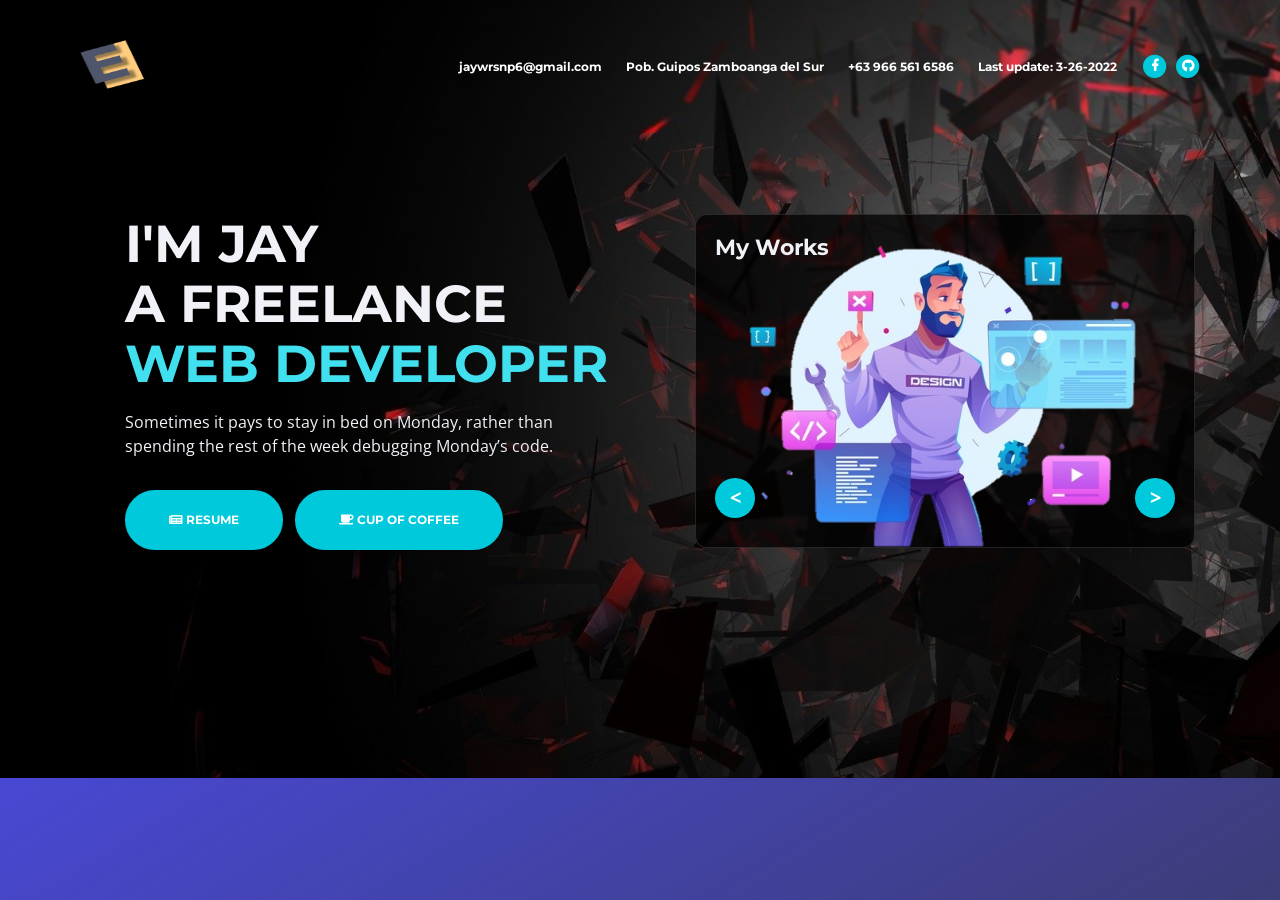
==== index.html @ 14b3b779 "neeeeeeew" ====
<!DOCTYPE html>
<html lang="en">

<head>
    <meta charset="utf-8">
    <meta name="viewport" content="width=device-width, initial-scale=1, shrink-to-fit=no">

    <!-- SEO Meta Tags -->
    <meta name="description"
        content="HELLO, I'M JAY, A SELF - TAUGHT WEB DEVELOPER AND ANIMATOR FROM POB. GUIPOS ZAMBOANGA DEL SUR, PHILIPPINES.">
    <!-- OG Meta Tags to improve the way the post looks when you share the page on LinkedIn, Facebook, Google+ -->
    <meta property="og:site_name" content="" /> <!-- website name -->
    <meta property="og:site" content="" /> <!-- website link -->
    <meta property="og:title" content="" /> <!-- title shown in the actual shared post -->
    <meta property="og:description" content="" /> <!-- description shown in the actual shared post -->
    <meta property="og:image" content="" /> <!-- image link, make sure it's jpg -->
    <meta property="og:url" content="" /> <!-- where do you want your post to link to -->
    <meta property="og:type" content="article" />

    <!-- Website Title -->
    <title>Just call me Jay</title>

    <!-- Styles -->
    <link href="https://fonts.googleapis.com/css?family=Montserrat:400,600,700" rel="stylesheet">
    <link href="https://fonts.googleapis.com/css?family=Open+Sans:400,400i,700,700i" rel="stylesheet">
    <link href="css/bootstrap.css" rel="stylesheet">
    <link href="https://stackpath.bootstrapcdn.com/bootstrap/4.4.1/css/bootstrap.min.css" rel="stylesheet">
    <link href="css/fontawesome-all.css" rel="stylesheet">
    <link rel="stylesheet" href="css/tab.css">
    <link rel="stylesheet" href="css/gallery.css">
    <link rel="stylesheet" href="css/gallery-achieve.css">
    <link rel="stylesheet" href="css/about.css">
    <link rel="stylesheet" href="css/skills.css">
    <link rel="stylesheet" href="css/works.css">
    <link rel="stylesheet" href="css/modal-anim.css">

    <link rel="stylesheet" href="css/modal-video.css">


    <link rel="stylesheet" href="css/slider.css">
    <!-- Favicon  -->
    <link rel="icon" href="images/favicon.png">



    <!--MODALS-->

    <link rel="stylesheet" href="css/modal.css">
    <link href="css/styles.css" rel="stylesheet">
    <!--MODALS END-->
</head>

<body data-spy="scroll" data-target=".fixed-top">

    <!-- Preloader -->
    <div class="spinner-wrapper">
        <div class="spinner">
            <div class="bounce1"></div>
            <div class="bounce2"></div>
            <div class="bounce3"></div>
        </div>
    </div>
    <!-- end of preloader -->


    <!-- Navbar -->
    <nav class="navbar navbar-expand-md navbar-dark navbar-custom fixed-top">
        <!-- Text Logo - Use this if you don't have a graphic logo -->
        <!-- <a class="navbar-brand logo-text page-scroll" href="index.html">Leno</a> -->

        <!-- Image Logo -->
        <a class="navbar-brand logo-image" href="index.html"><img src="images/logo.png" alt="alternative"></a>

        <!-- Mobile Menu Toggle Button -->
        <button class="navbar-toggler" type="button" data-toggle="collapse" data-target="#navbarsExampleDefault"
            aria-controls="navbarsExampleDefault" aria-expanded="false" aria-label="Toggle navigation">
            <span class="navbar-toggler-awesome fas fa-bars"></span>
            <span class="navbar-toggler-awesome fas fa-times"></span>
        </button>
        <!-- end of mobile menu toggle button -->

        <div class="collapse navbar-collapse" id="navbarsExampleDefault">
            <ul class="navbar-nav ml-auto">
                <li class="nav-item">
                    <a class="nav-link page-scroll">jaywrsnp6@gmail.com<span class="sr-only">(current)</span></a>
                </li>
                <li class="nav-item">
                    <a class="nav-link page-scroll">Pob. Guipos Zamboanga del Sur</a>
                </li>
                <li class="nav-item">
                    <a class="nav-link page-scroll">+63 966 561 6586</a>
                </li>
                <li class="nav-item">
                    <a class="nav-link page-scroll">Last update: 3-26-2022</a>
                </li>
            </ul>
            <span class="nav-item social-icons">
                <span class="fa-stack">
                    <a href="https://web.facebook.com/jayjanezkieO3" target="_blank">
                        <i class="fas fa-circle fa-stack-2x"></i>
                        <i class="fab fa-facebook-f fa-stack-1x"></i>
                    </a>
                </span>
                <span class="fa-stack">
                    <a href="https://github.com/project2479" target="_blank">
                        <i class="fas fa-circle fa-stack-2x"></i>
                        <i class="fab fa-github fa-stack-1x"></i>
                    </a>
                </span>
            </span>
        </div>
    </nav> <!-- end of navbar -->
    <!-- end of navbar -->


    <!-- Header -->
    <header id="header" class="header">
        <div class="header-content">
            <div class="container">
                <div class="row">
                    <div class="col-lg-6">
                        <div class="text-container">
                            <h1>I'M JAY <br>A FREELANCE <span id="js-rotating">WEB DEVELOPER, ANIMATOR</span></h1>
                            <p class="p-large">Sometimes it pays to stay in bed on Monday, rather than spending the rest of the week debugging Monday’s code.</p>
                            <a class="btn-solid-lg page-scroll" href="#" id="myBtnUpdate"><i
                                    class="fa fa-newspaper"></i>
                                RESUME</a>
                            <a class="btn-solid-lg page-scroll" href="https://paypal.me/jaywrsnp?locale.x=en_US"
                                target="_blank"><i class="fa fa-coffee"></i> CUP
                                OF COFFEE</a>
                        </div>
                    </div> <!-- end of col -->
                    <div class="col-lg-6">
                        <div class="text-container">
                            <div class="carousel">
                                <div class="carousel__item carousel__item--visible">
                                <a href="#" id="myBtnWorks">
                                    <img src="images/works.png" />
                                </a>
                                    <div class="text-block">
                                        <h4>My Works</h4>
                                    </div>
                                </div>

                                <div class="carousel__item">
                                 <a href="#" id="myBtnAnim">
                                    <img src="images/animation.png" />
                                 </a>
                                    <div class="text-block">
                                        <h4>My Animations</h4>
                                    </div>
                                </div>

                                <div class="carousel__item">
                                 <a href="#" id="myBtnAchieve">
                                    <img src="images/achievements.png" />
                                 </a>
                                    <div class="text-block">
                                        <h4>My Achievements</h4>
                                    </div>
                                </div>

                                <div class="carousel__item">
                                 <a href="#" id="myBtnAbout">
                                    <img src="images/about.png" />
                                 </a>
                                    <div class="text-block">
                                        <h4>About me</h4>
                                    </div>
                                </div>

                                <div class="carousel__item">
                                 <a href="#" id="myBtnSkills">
                                    <img src="images/skills.png" />
                                </a>
                                    <div class="text-block">
                                        <h4>My Skills</h4>
                                    </div>
                                </div>

                                <div class="carousel__actions">
                                    <button id="carousel__button--prev" aria-label="Previous slide">
                                        <</button> <button id="carousel__button--next" aria-label="Next slide">>
                                    </button>
                                </div>
                            </div>
                        </div> <!-- end of image-container -->
                    </div> <!-- end of col -->
                </div> <!-- end of row -->
            </div> <!-- end of container -->
        </div> <!-- end of header-content -->
    </header> <!-- end of header -->
    <!-- end of header -->




    <div id="myModalWorks" class="modal">

        <!-- Modal content -->
        <div class="modal-content">

            <div class="modal-body">

                <span class="close-works">&times;</span>
                <h2 style="text-align: center;">My Works</h2>
                <div class="tab">

                    <button class="tablinks" onclick="openCity(event, 'PHP')" id="defaultOpen">PHP</button>
                    <button class="tablinks" onclick="openCity(event, 'Django')">Django</button>
                    <button class="tablinks" onclick="openCity(event, 'React')">React</button>
                    <button class="tablinks" onclick="openCity(event, 'HTML')">HTML</button>
                    
                </div>

                <div id="PHP" class="tabcontent">
                   <br><br><br>
                    <div class="whole-cards">
                        <div class="flip-card">
                            <div class="flip-card-inner">
                              <div class="flip-card-front">
                                <img src="myWorks/PHP-SQL/schoolProjects/Capture.PNG" alt="Avatar">
                              </div>
                              <div class="flip-card-back">
                                <h1 class="card-header-works">Text to ASCII Converter</h1> 
                                <p class="card-text-works">This little webapp are made in an school project at my school. PHP, HTML, CSS only.</p> 
                              </div>
                            </div>
                        </div>

                        <div class="flip-card">
                            <div class="flip-card-inner">
                              <div class="flip-card-front">
                                <img src="myWorks/PHP-SQL/schoolProjects/Capture1.PNG" alt="Avatar">
                              </div>
                              <div class="flip-card-back">
                                <h1 class="card-header-works">Decimal to Hexa Converter</h1> 
                                <p class="card-text-works">This little webapp are made in an school project at my school. PHP, HTML, CSS only.</p> 
                              </div>
                            </div>
                        </div>

                        <div class="flip-card">
                            <div class="flip-card-inner">
                              <div class="flip-card-front">
                                <img src="myWorks/PHP-SQL/schoolProjects/Capture2.PNG" alt="Avatar">
                              </div>
                              <div class="flip-card-back">
                                <h1 class="card-header-works">Decimal to Binary Converter</h1> 
                                <p class="card-text-works">This little webapp are made in an school project at my school. PHP, HTML, CSS only.</p> 
                              </div>
                            </div>
                        </div>

                        <div class="flip-card">
                            <div class="flip-card-inner">
                              <div class="flip-card-front">
                                <img src="myWorks/PHP-SQL/schoolProjects/Capture3.PNG" alt="Avatar">
                              </div>
                              <div class="flip-card-back">
                                <h1 class="card-header-works">Calculator</h1> 
                                <p class="card-text-works">This little webapp are made in an school project at my school. PHP, HTML, CSS only.</p> 
                              </div>
                            </div>
                        </div>
                    </div> 
                </div>


                <div id="Django" class="tabcontent"> <br><br>
                    <div class="container-all">
                        <div class="container-gal">
                            <img src="myWorks/works-idle/django.png" alt="">
                        </div>

                        <div class="container-gal">
                            <img src="myWorks/works-idle/django.png" alt="">
                        </div>

                        <div class="container-gal">
                            <img src="myWorks/works-idle/django.png" alt="">
                        </div>
                    </div>
                </div>

                <div id="React" class="tabcontent"> <br><br>
                    <div class="container-all">
                        <div class="container-gal">
                            <img src="myWorks/works-idle/react.png" alt="">
                        </div>

                        <div class="container-gal">
                            <img src="myWorks/works-idle/react.png" alt="">
                        </div>

                        <div class="container-gal">
                            <img src="myWorks/works-idle/react.png" alt="">
                        </div>
                    </div>
                </div>

                <div id="HTML" class="tabcontent"><br><br>
                        <div class="whole-cards">
                            <div class="flip-card">
                                <div class="flip-card-inner">
                                  <div class="flip-card-front">
                                    <img src="myWorks/imgs-works/HTML-Eforms.PNG" alt="Avatar">
                                  </div>
                                  <div class="flip-card-back">
                                    <h1 class="card-header-works">WEB-BASED Government E-form</h1> 
                                    <p class="card-text-works">This webapp i make back when I was a College Student.</p> 
                                  </div>
                                </div>
                            </div>
    
                            <div class="flip-card">
                                <div class="flip-card-inner">
                                  <div class="flip-card-front">
                                    <img src="myWorks/imgs-works/HTML-Elearning.PNG" alt="Avatar">
                                  </div>
                                  <div class="flip-card-back">
                                    <h1 class="card-header-works">WEB-BASED Learning Materials</h1> 
                                    <p class="card-text-works">This webapp i made for my School project back when I was a College Student.</p> 
                                  </div>
                                </div>
                            </div>
    
                            <div class="flip-card">
                                <div class="flip-card-inner">
                                  <div class="flip-card-front">
                                    <img src="myWorks/imgs-works/HTML-legardaDos.PNG" alt="Avatar">
                                  </div>
                                  <div class="flip-card-back">
                                    <h1 class="card-header-works">WEB-BASED SPOTMAP</h1> 
                                    <p class="card-text-works">This webapp i make back when I was a College Student.</p> 
                                  </div>
                                </div>
                            </div>
    
                            <div class="flip-card">
                                <div class="flip-card-inner">
                                  <div class="flip-card-front">
                                    <img src="myWorks/imgs-works/HTML-webDesign1.PNG" alt="Avatar">
                                  </div>
                                  <div class="flip-card-back">
                                    <h1 class="card-header-works">Web design 01</h1> 
                                    <p class="card-text-works">Able to make design during my practice.</p> 
                                  </div>
                                </div>
                            </div>          
                        </div> 
                </div>
            </div>
        </div>
    </div>



   
        <div id="myModalAnim" class="modal">
            <!-- Modal content -->
            <div class="modal-content">
                <div class="modal-body">      
                    <span class="close-Anim">&times;</span>
                    <iframe src="AE_section/index.html" frameborder="0" class="ae-iframe"></iframe>
                </div>
            </div>
        </div>
  


<span class="close-Achieve">
    <div id="myModalAchieve" class="modal">
        <!-- Modal content -->
        <div class="modal-content">
            <div class="modal-body">      
                <h2 style="text-align: center;">My Achievements</h2>
                <br><br><br>
                <div class="container-achieve">
                    <div class="gallery-achieve">

                        <div class="gallery-item">
                            <img class="gallery-image" src="images/achievements/HTML_certificate.jpg">
                        </div>

                        <div class="gallery-item">
                            <img class="gallery-image" src="images/achievements/CSS_certificate.jpg">
                        </div>

                        <div class="gallery-item">
                            <img class="gallery-image" src="images/achievements/jQuery_certificate.jpg">
                        </div>

                        <div class="gallery-item">
                            <img class="gallery-image" src="images/achievements/JavaScript_certificate.jpg">
                        </div>

                        <div class="gallery-item">
                            <img class="gallery-image" src="images/achievements/SQL_certificate.jpg">
                        </div>

                        <div class="gallery-item">
                            <img class="gallery-image" src="images/achievements/PHP_certificate.jpg">
                        </div>
                    </div>
                </div>
            </div>
        </div>
    </div>
</span>



<span class="close-About">
    <div id="myModalAbout" class="modal">
        <!-- Modal content -->
        <div class="modal-content">
            <div class="modal-body">
                <div class="about-section">
                    <div class="inner-container">
                        <h1>About Me</h1>
                        <p class="text-about">
                            Hello, I'm Jay, a self - taught Web Developer and Programmer from Pob. Guipos Zamboanga del
                            Sur,
                            Philippines. All my life all I want to be is to become a Game developer, but life was tough,
                            all I have
                            is an low end PC and Laptop, it's pisses me off because i can't get my dream to become a
                            game developer
                            and it's because of what machine i possess right now. But I came up with an idea... I
                            decided to become
                            a web developer instead, spent many hours, days, months trying to learn web development, my
                            focus only
                            now is become front-end developer and sooner if I'm lucky i'll become a full-stack
                            developer. The school
                            I went to college teaches me basic and it's to me if I want to improve it or naaah..
                        </p>

                    </div>
                </div>
            </div>
        </div>
    </div>
</span>

<span class="close-Skills">
    <div id="myModalSkills" class="modal">

        <!-- Modal content -->
        <div class="modal-content">

            <div class="modal-body">


                <div class="wrapper">
                    <div class="header">MY SKILLS&times;</div>

                    <div class="cards_wrap">
                        <div class="card_item">
                            <div class="card_inner">
                                <img src="images/html.jpg" class="img-skills">
                                <div class="role_name">HTML</div>
                                <div class="real_name">
                                    <span class="fa fa-star checked"></span>
                                    <span class="fa fa-star checked"></span>
                                    <span class="fa fa-star checked"></span>
                                    <span class="fa fa-star checked"></span>
                                    <span class="fa fa-star"></span>
                                </div>
                                <div class="film">For Having a 1+ year of experience as a Freelance Web Developer, I can
                                    say that I know mostly HTML tags and tricks how to edit when and where it goes wrong
                                    in the code.</div>
                            </div>
                        </div>
                        <div class="card_item">
                            <div class="card_inner">
                                <img src="images/css.jpg" style="width: 60px; height: 80px; margin-bottom: 5px;">
                                <div class="role_name">CSS</div>
                                <div class="real_name">
                                    <span class="fa fa-star checked"></span>
                                    <span class="fa fa-star checked"></span>
                                    <span class="fa fa-star checked"></span>
                                    <span class="fa fa-star checked"></span>
                                    <span class="fa fa-star"></span>
                                </div>
                                <div class="film">I learned CSS right after I mastered HTML, HTML is ugly without this.
                                    I have strong understanding in styling as well as Flexbox and responsive designs.
                                </div>
                            </div>
                        </div>
                        <div class="card_item">
                            <div class="card_inner">
                                <img src="images/javascript-icon-png-23.jpg" class="img-skills">
                                <div class="role_name">javaScript</div>
                                <div class="real_name">
                                    <span class="fa fa-star checked"></span>
                                    <span class="fa fa-star checked"></span>
                                    <span class="fa fa-star checked"></span>
                                    <span class="fa fa-star"></span>
                                    <span class="fa fa-star"></span>
                                </div>
                                <div class="film">I only have decent amount of time exploring javaScript, long enough to
                                    know the basic syntax and how it use, DOM manipulation, OOP and have basic knowledge
                                    on modern ES6.</div>
                            </div>
                        </div>
                        <div class="card_item">
                            <div class="card_inner">
                                <img src="images/python.png" class="img-skills">
                                <div class="role_name">Python</div>
                                <div class="real_name">
                                    <span class="fa fa-star checked"></span>
                                    <span class="fa fa-star"></span>
                                    <span class="fa fa-star"></span>
                                    <span class="fa fa-star"></span>
                                    <span class="fa fa-star"></span>
                                </div>
                                <div class="film">I only have 1 month of learning in this Programming language, long
                                    enough to know the basic syntax and OOP. The reason is my PC is slow and I'm gonna
                                    go back to it to learn Django. </div>
                            </div>
                        </div>
                        <div class="card_item">
                            <div class="card_inner">
                                <img src="images/mysql.png" class="img-skills">
                                <div class="role_name">MySQL</div>
                                <div class="real_name">
                                    <span class="fa fa-star checked"></span>
                                    <span class="fa fa-star checked"></span>
                                    <span class="fa fa-star checked"></span>
                                    <span class="fa fa-star"></span>
                                    <span class="fa fa-star"></span>
                                </div>
                                <div class="film">I have only basic knowledge on mySQL. I only did this because I'm
                                    focusing on front-end designs. I just want to know only the basics to learn what
                                    it's like in back-end. <br><br></div>
                            </div>
                        </div>
                        <div class="card_item">
                            <div class="card_inner">
                                <img src="images/php.png" class="img-skills">
                                <div class="role_name">PHP</div>
                                <div class="real_name">
                                    <span class="fa fa-star checked"></span>
                                    <span class="fa fa-star checked"></span>
                                    <span class="fa fa-star checked"></span>
                                    <span class="fa fa-star"></span>
                                    <span class="fa fa-star"></span>
                                </div>
                                <div class="film">I'm studying PHP alongside with MySQL to learn more about back-end and
                                    how it works. I only have basic knowledge in making dynamic website using in PHP.
                                    <br><br>
                                </div>
                            </div>
                        </div>
                        <div class="card_item">
                            <div class="card_inner">
                                <img src="images/react.png" class="img-skills">
                                <div class="role_name">React</div>
                                <div class="real_name">
                                    <span class="fa fa-star checked"></span>
                                    <span class="fa fa-star"></span>
                                    <span class="fa fa-star"></span>
                                    <span class="fa fa-star"></span>
                                    <span class="fa fa-star"></span>
                                </div>
                                <div class="film">I LOVE REACT. That's why I'm going to learn it, right now I'm studying
                                    react to develop more of my front-end skills and get a job easily. Having
                                    html, css, and javaScript knowledge already, I'm learning react easily.</div>
                            </div>
                        </div>
                        <div class="card_item">
                            <div class="card_inner">
                                <img src="images/photoshop.png" class="img-skills">
                                <div class="real_name">
                                    <span class="fa fa-star checked"></span>
                                    <span class="fa fa-star checked"></span>
                                    <span class="fa fa-star"></span>
                                    <span class="fa fa-star"></span>
                                    <span class="fa fa-star"></span>
                                </div>
                                <div class="film">I've spent some time using Photoshop, making memes and fun to my
                                    Classmates by editing their pic, I also once using it in making designs and making
                                    ID card. Maybe spending some time in this again will refresh my experience on this.
                                </div>
                            </div>
                        </div>
                        <div class="card_item">
                            <div class="card_inner">
                                <img src="images/word.png" class="img-skills">
                                <div class="role_name">MS Word</div>
                                <div class="real_name">
                                    <span class="fa fa-star checked"></span>
                                    <span class="fa fa-star checked"></span>
                                    <span class="fa fa-star checked"></span>
                                    <span class="fa fa-star checked"></span>
                                    <span class="fa fa-star"></span>
                                </div>
                                <div class="film">I can say I have a lot of experience using MS Word, I even make my
                                    resume in this. I can make awesome and cool designs by using MS Word, if you want me
                                    to type something, then I'm your man.</div>
                            </div>
                        </div>

                        <div class="card_item">
                            <div class="card_inner">
                                <img src="images/AE.png" class="img-skills">
                                <div class="role_name">Adobe AE</div>
                                <div class="real_name">
                                    <span class="fa fa-star checked"></span>
                                    <span class="fa fa-star checked"></span>
                                    <span class="fa fa-star"></span>
                                    <span class="fa fa-star"></span>
                                    <span class="fa fa-star"></span>
                                </div>
                                <div class="film">I've been practicing Video editing these few days, since I'm a designer and animator 
                                    in PowerPoint, I can catch up pretty fast and learn all the basics of Adobe After Effects 
                                </div>
                            </div>
                        </div>

                        <div class="card_item">
                            <div class="card_inner">
                                <img src="images/powerpoint.png" class="img-skills">
                                <div class="role_name">PowerPoint</div>
                                <div class="real_name">
                                    <span class="fa fa-star checked"></span>
                                    <span class="fa fa-star checked"></span>
                                    <span class="fa fa-star checked"></span>
                                    <span class="fa fa-star checked"></span>
                                    <span class="fa fa-star checked"></span>
                                </div>
                                <div class="film">This is where I also good at. I make a large-scale Spotmap in
                                    PowerPoint with a lot of interactions and animations. I also made a cool resume
                                    here. I can also sketch a website here and make it a reality.</div>
                            </div>
                        </div>
                    </div>
                </div>
            </div>
        </div>
    </div>
</span>

    <div id="myModalUpdate" class="modalUpdate">
        <!-- Modal content -->
        <div class="modal-contentUpdate">
            <span class="closeUpdate">
                <img src="images/resume.png" class="resume">
            </span>
        </div>
    </div>


    <!-- Scripts -->
    <script src="js/slider.js"></script>
    <script src="js/jquery.min.js"></script> <!-- jQuery for Bootstrap's JavaScript plugins -->
    <script src="js/bootstrap.min.js"></script> <!-- Bootstrap framework -->
    <script src="js/morphext.min.js"></script> <!-- Morphtext rotating text in the header -->
    <script src="js/scripts.js"></script> <!-- Custom scripts -->
    <script src="js/tab.js"></script>


    <script src="js/modal-resume.js"></script>
    <script src="js/modal-skills.js"></script>
    <script src="js/modal-about.js"></script>
    <script src="js/modal-achieve.js"></script>
    <script src="js/modal-works.js"></script>
    <script src="js/modal-anim.js"></script>

</body>

</html>
---- css/tab.css ----
.tab {
    overflow: hidden;
    background-color: #f1f1f100;
    
  }

  .tab-text{
    font-size:14px;
  }
  
  /* Style the buttons inside the tab */
  .tab .tablinks {
    background-color: inherit;
    float: left;
    border: none;
    outline: none;
    cursor: pointer;
    padding: 14px 16px;
    transition: 0.3s;
    font-size: 17px;
    color: orange;
    font-weight: 700;
  }
  
  /* Change background color of buttons on hover */
  .tab .tablinks:hover {
    background-color: #40e0ee;
    color:black;
  }
  
  /* Create an active/current tablink class */
  .tab button.active {
    background-color: #40e0ee;
    color:black;
  }
  
  /* Style the tab content */
  .tabcontent {
    display: none;
    padding: 6px 12px;
    border-top: none;
    animation: fadeEffect 1s;
  }

  .tabcontent-ae {
    display: none;
   
    border-top: none;
    animation: fadeEffect 1s;
  }

  @keyframes fadeEffect {
    from {opacity: 0;}
    to {opacity: 1;}
  }

  .card-title{
    color:#4633af;
  }

  .card-text{
    color:#4633af;
  }

  .text-muted{
    color: #000;
    font-weight: 800;
  }

  .card{
    border: #000;
    margin-bottom: 10px;
  }
---- css/gallery.css ----
.container-all{
    width: fit-content;
    margin: 20px auto;
    height: auto;
  }
  .container-gal{
    width: calc(33% - 6px);
    overflow:hidden;
    height: fit-content;
    margin:3px;
    padding: 0;
    display:block;
    position:relative;
    float:left;
  }
  img{
    width: 100%;
    transition-duration: .3s;
    max-width: 100%;
    display:block;
    overflow:hidden;
    cursor:pointer;
  }
  .title{
    position:absolute;
    display:block;
    cursor:pointer;
    top: 25%;
    display: none;
    left: 50%;
    margin-right: -50%;
    transform: translate(-50%, -50%);
    font-weight: bold;
    font-size: 1.2em;
    text-shadow: 1px 5px 10px black;
    transition-duration: .3s;
    text-align: center;
  }
  .text{
    position:absolute;
    top: 50%;
    cursor:pointer;
    max-width: 90%;
    text-align:left;
    left: 50%;
    text-shadow: 1px 5px 10px black;
    font-size: 1rem;
    display:none;
    margin-right: -50%;
    transition-duration: .3s;
    transform: translate(-50%, -50%);
    text-align: center;
    line-height: 14px;
  }
  .container-gal:hover img{
    transform: scale(1.2);
    transition-duration: .3s;
    filter: grayscale(50%);
    opacity: .7;
  }

  
  .container-gal:hover span{
    color:white;
    display: block;
   
    transition-duration: .3s;
  }
  @media only screen and (max-width: 900px) {
      .container-gal {
          width: calc(50% - 6px);
      }
  }

  @media only screen and (max-width: 768px) {
    .text{
      top: 60%;   
      font-size: 12px;   
    }
  }

    @media only screen and (max-width: 712px) {
      .container-gal {
        width: 100%;
    }
      .text{
        top: 60%;   
        font-size: 12px;   
      }
    
    
}
  @media only screen and (max-width: 425px) {
      .container-gal {
          width: 100%;
      }
      .text{
        font-size: 12px;
      }
  }
---- css/gallery-achieve.css ----
.container-achieve {
	width: 100%;
}

.heading-achieve {
	font-family: "Montserrat", Arial, sans-serif;
	font-size: 4rem;
	font-weight: 500;
	line-height: 1.5;
	text-align: center;
	padding: 3.5rem 0;
	color: #1a1a1a;
}

.heading-achieve span {
	display: block;
}

.gallery-achieve {
	display: flex;
	flex-wrap: wrap;
	/* Compensate for excess margin on outer gallery flex items */
	margin: -1rem -1rem;
}

.gallery-item {
	/* Minimum width of 24rem and grow to fit available space */
	flex: 1 0 20rem;
	/* Margin value should be half of grid-gap value as margins on flex items don't collapse */
	margin: 1rem;
	box-shadow: 0.3rem 0.4rem 0.4rem rgba(0, 0, 0, 0.4);
	overflow: hidden;
}

.gallery-image  {
	display: block;
	width: 100%;
	
	transition: transform 400ms ease-out;
}

.gallery-image:hover {
	animation: shake .7s;
  	animation-iteration-count: infinite;
}

@keyframes shake {
	0% { transform: translate(1px, 1px) rotate(0deg); }
	10% { transform: translate(-1px, -2px) rotate(-1deg); }
	20% { transform: translate(-3px, 0px) rotate(1deg); }
	30% { transform: translate(3px, 2px) rotate(0deg); }
	40% { transform: translate(1px, -1px) rotate(1deg); }
	50% { transform: translate(-1px, 2px) rotate(-1deg); }
	60% { transform: translate(-3px, 1px) rotate(0deg); }
	70% { transform: translate(3px, 1px) rotate(-1deg); }
	80% { transform: translate(-1px, -1px) rotate(1deg); }
	90% { transform: translate(1px, 2px) rotate(0deg); }
	100% { transform: translate(1px, -2px) rotate(-1deg); }
  }


@media(max-width: 375px){
    .gallery-image img {
        width: 100%;
    }
    .gallery-item {
	/* Minimum width of 24rem and grow to fit available space */
	flex: 1 0 14rem;
    width: 100%;
	
	box-shadow: 0.3rem 0.4rem 0.4rem rgba(0, 0, 0, 0.4);
	overflow: hidden;
}
}
---- css/about.css ----
.inner-container{
    width: 100%;
    padding: 150px;
   
}

.inner-container h1{
    margin-top: 20px;
    margin-bottom: 30px;
    font-size: 30px;
    font-weight: 900;
}

.text-about{
    font-size: 13px;
    color: #ffffff;
    line-height: 30px;
    text-align: left;
    
}

@media screen and (max-width:1200px){
    .inner-container{
        padding: 40px;
        
    }
}

@media screen and (max-width:1000px){
    .about-section{
        background-size: 100%;
        padding: 30px 10px;
    }
    .inner-container{
        width: 100%;
    }
}

@media screen and (max-width:600px){
    .about-section{
        padding: 0;
    }
    .inner-container{
        padding: 0;
    }
}
---- css/skills.css ----
.wrapper .header{
	width: 100%;
	height: 50px;
	background: #00c9db;
	color: #fff;
	text-align: center;
	display: flex;
	justify-content: center;
	align-items: center;
	font-size: 20px;
	text-transform: uppercase;
	letter-spacing: 5px;
	font-weight: 900;
}

.fa-star{
	color: #333;
}
.checked {
    color: #00c9db;
  }


.cards_wrap{
	padding: 10px;
	width: 100%;
	display: flex;
	justify-content: space-between;
	flex-wrap: wrap;
}

.cards_wrap .card_item{
	padding: 12px 15px;
	width: 25%;
}

.cards_wrap .card_inner{
	background: rgba(255, 255, 255, 0);
	border-radius: 5px;
	padding: 35px 20px;
	min-width: 225px;
	min-height: 315px;
	max-height: 370px;
	width: 100%;
}

.cards_wrap .card_item .img-skills{
	width: 80px;
	height: 80px;
	margin-bottom: 5px;
	
}

.cards_wrap .card_item .role_name{
	color: #e36686;
	font-weight: 900;
	letter-spacing: 2px;
	text-transform: uppercase;
	font-size: 20px;
	white-space: nowrap;
    overflow: hidden;
    text-overflow: ellipsis;
}

.cards_wrap .card_item .real_name{
	color: #b6c0c2;
	font-size: 12px;
	font-weight: 100;
	margin: 5px 0 10px;
}

.cards_wrap .card_item .film{
	font-size: 14px;
	line-height: 24px;
	color: rgb(255, 255, 255);
}

@media screen and (max-width: 1024px){
	.cards_wrap .card_item{
		width: 33%;
	}
}

@media screen and (max-width: 768px){
	.cards_wrap{
        margin-top: 10px;
    }
    
    .cards_wrap .card_item{
		width: 50%;
        
	}
	.wrapper .header{
		font-size: 16px;
		height: 60px;
	}
}

@media screen and (max-width: 568px){
	.cards_wrap .card_item{
		width: 100%;
	}
	.wrapper .header{
		font-size: 14px;
	}
}
---- css/works.css ----
.whole-cards{
    width: 100%;
    display: flex; 
    justify-content: space-evenly;
    flex-flow: row wrap;
    
}

.flip-card {
    background-color: transparent;
    width: 300px;
    height: 200px;
    perspective: 1000px;
  }
  
  .flip-card-inner {
    position: relative;
    width: 300px;
    height: 200px;
    transition: transform 0.6s;
    transform-style: preserve-3d;
    
  }
  
  .flip-card:hover .flip-card-inner {
    transform: rotateY(180deg);
  }
  
  .flip-card-front, .flip-card-back {
    position: absolute;
    width: 100%;
    height: 100%;
    -webkit-backface-visibility: hidden;
    backface-visibility: hidden;
  }
  
  
  .flip-card-back {
    background-color: #297fb900;
    color: white;
    transform: rotateY(180deg);
  }

  .flip-card-back .card-text-works{
    font-size:15px;
  }

  .flip-card-back .card-header-works{
    font-size:20px;
    line-height: 22px;
    text-align: center;
  }

  .details{
      color: rgb(150, 150, 150);
      font-size: 10px;
      float:left;
  }

  .iframe_ae{
    width: 100%;
    height: 500px;
  }
---- css/modal-anim.css ----
.ae-iframe{
    width: 100%;
    height: 700px;
    overflow:scroll;
}
---- css/slider.css ----
.carousel {
    overflow: hidden;
    max-width: 800px;
    position: relative;
  }
  
  .carousel .carousel__item,
  .carousel .carousel__item--hidden {
    display: none;
  }
  
  .carousel .carousel__item img {
    backdrop-filter: blur(1px) saturate(180%);
    -webkit-backdrop-filter: blur(1px) saturate(180%);
    background-color: rgba(0, 0, 0, 0.75);
    border-radius: 12px;
    border: 1px solid rgba(255, 255, 255, 0.125);
    width: 100%;
    max-width: 800px;
    
  }

  .text-block {
    position: absolute;
    top: 0;
    right: 0;
    width: 100%;
    padding-left: 20px;
    padding-right: 20px;
    padding-top: 20px;
    padding-bottom: 20px;
  }

  .slider-view{
    position: absolute;
    font-size:25px;
    right: 20px;
    bottom:20px;
  }

  .text-block a{
    color: #00c9db;
	  text-decoration: none;
    transition: .5s ease-out;
    font-weight: 800;
  }

  .text-block a:hover{
    color:orange;
  }
  
  .carousel .carousel__item--visible {
    display: block;
    animation: fadeVisibility 1s;
  }
  
  .carousel .carousel__actions {
    display: flex;
    width: 100%;
    justify-content: space-between;
    position: absolute;
    bottom: 10px;
    transform: translateY(-50%);
  }
  
  .carousel .carousel__actions button {
    border-radius: 50px;
    border: 0;
    font-weight: bold;
    cursor: pointer;
    width: 40px;
    height: 40px;
    background-color: #00c9db;
    color:white;
  }
  
  .carousel .carousel__actions button#carousel__button--prev {
    margin-left: 20px;
    font-size:20px;
  }
  
  .carousel .carousel__actions button#carousel__button--next {
    margin-right: 20px;
    font-size:20px;
  }
  
  @keyframes fadeVisibility {
    0% {
      opacity: 0;
    }
    100% {
      opacity: 1;
      transform: opacity linear;
    }
  }


  @media (max-width:988px){
    .carousel .carousel__item img {
      width: 100%;
      max-width: 800px;
     
    }
  }
  
  @media (width:768px){
    .carousel .carousel__item img {
      width: 100%;
      max-width: 800px;
     
    }
  }

  @media (width:425px){
    .carousel .carousel__item img {
      width: 100%;
      max-width: 800px;
      
    }
  }

  @media (width:375px){
    .carousel .carousel__item img {
      width: 100%;
      max-width: 800px;
      
    }
  }

  @media (width:320px){
    .carousel .carousel__item img {
      width: 100%;
      max-width: 800px;
      
    }
  }
---- css/modal.css ----
.modal {
  display: none; /* Hidden by default */
  position: fixed; /* Stay in place */
  z-index: 99999; /* Sit on top */
  padding-top: 50px; /* Location of the box */
  left: 0;
  top: 0;
  width: 100%; /* Full width */
  height: 100%; /* Full height */
  overflow: auto; /* Enable scroll if needed */
  background-image: rgb(0,0,0); /* Fallback color */
  background-color: #0000008a; /* Black w/ opacity */
  
}


.modalUpdate {
  display: none; /* Hidden by default */
  position: fixed; /* Stay in place */
  z-index: 99999; /* Sit on top */
  padding-top: 40px; /* Location of the box */
  left: 0;
  top: 0;
  width: 100%; /* Full width */
  height: 100%; /* Full height */
  overflow: auto; /* Enable scroll if needed */
  background-color: rgba(0, 0, 0, 0); /* Fallback color */
  background-color: rgba(0, 0, 0, 0); /* Black w/ opacity */
  -webkit-animation-name: ModalfadeIn; /* Fade in the background */
  -webkit-animation-duration: 0.4s;
  animation-name: ModalfadeIn;
  animation-duration: 0.4s
}



.modal h2{
  font-size: 30px;
}

.modal p{
  font-size: 20px;
}

/* Modal Content */
.modal-content {
  position: relative;
  backdrop-filter: blur(10px) saturate(200%);
  -webkit-backdrop-filter: blur(10px) saturate(200%);
  background-color: rgba(48, 48, 173, 0.096);
  border-radius: 12px;
  border: 1px solid rgba(255, 145, 0, 0.644);
  margin: auto;
  padding: 0;
  width: 90%;
  box-shadow: 0 8px 12px 0 rgba(0,0,0,0.2),0 6px 20px 0 rgba(0,0,0,0.19);
  -webkit-animation-name: animatetop;
  -webkit-animation-duration: 0.4s;
  animation-name: animatetop;
  animation-duration: 0.4s;
}

.modal-contentUpdate {
  background-color: #052152;
  margin-bottom:50px;
  display: block;
  margin: auto;
  width: 80%;
  -webkit-animation-duration: 0.4s;
  animation-name: ModalslideIn;
  animation-duration: .8s;
}


/* Add Animation */

@-webkit-keyframes ModalslideIn {
  from {transform: scale(0); opacity:0} 
  to {transform: scale(1); opacity:1}
}

@keyframes ModalslideIn {
  from {transform: scale(0); opacity:0} 
  to {transform: scale(1); opacity:1}
}


@-webkit-keyframes animatetop {
  from {transform: scale(0); opacity:0} 
  to {transform: scale(1); opacity:1}
}

@keyframes animatetop {
  from {transform: scale(0); opacity:0}
  to {transform: scale(1); opacity:1}
}

/* The Close Button */
.close-works {
  color: orange;
  float: right;
  font-size: 42px;
  font-weight: bold;
}

.close-works:hover,
.close-works:focus {
  color: orangered;
  text-decoration: none;
  cursor: pointer;
}


.close-Anim {
  color: orange;
  float: right;
  font-size: 42px;
  font-weight: bold;
}

.close-Anim:hover,
.close-Anim:focus {
  color: orangered;
  text-decoration: none;
  cursor: pointer;
}

.close-Achieve {
  color: orange;
  float: right;
  font-size: 42px;
  font-weight: bold;
}

.close-Achieve:hover,
.close-Achieve:focus {
  color: #000;
  text-decoration: none;
  cursor: pointer;
}


.close-About {
  position: absolute;
  color: orange;
  right: 30px;
  top: 30px;
  font-size: 42px;
  font-weight: bold;
}

.close-About:hover,
.close-About:focus {
  color: #000;
  text-decoration: none;
  cursor: pointer;
}



.close-Skills {
  color: rgb(255, 0, 0);
  position: absolute;
  right: 30px;
  top:20;
  font-size: 42px;
  font-weight: bold;
}

.close-Skills:hover,
.close-Skills:focus {
  color: #000;
  text-decoration: none;
  cursor: pointer;
}



.closeUpdate {
  color: orange;
  float: right;
  font-size: 40px;
  font-weight: bold;
  margin-bottom: -57px;
  margin-top: -20px;
  z-index: 3;
}

.closeUpdate:hover,
.closeUpdate:focus {
  color: yellow;
  text-decoration: none;
  cursor: pointer;
}

.resume{
  width: 100%;
}


.modal-header {
  padding: 0 16px;
  background-color: #5cb85c00;
  color: rgb(255, 255, 255);
}


@media(max-width:425px){
  .modal-content{
    width: 100%;
  }

  .modal-contentUpdate {   
    width: 100%;
  }
}



@media(width:320px){
  .close-prog {
    color: rgb(255, 217, 0);
    float: right;
    margin-right: 20px;
    font-size: 38px;
    font-weight: bold;
    top:0;
  }
}
---- css/styles.css ----
/******************************/
/*     01. General Styles     */
/******************************/

body,
html {
	background: linear-gradient(to bottom right, rgb(72, 72, 212), rgba(0, 0, 0, 0.795)), url('../images/bg.jpg') no-repeat;
	background-size: cover;
	width: 100%;

}

body,
p {
	color: #f1f1f8;
	font: 400 0.875rem/1.375rem "Open Sans", sans-serif;
}

.p-large {
	color: #f1f1f8;
	font: 400 1rem/1.5rem "Open Sans", sans-serif;
}

.p-small {
	color: #f1f1f8;
	font: 400 0.75rem/1.25rem "Open Sans", sans-serif;
}

.p-heading {
	margin-bottom: 3.75rem;
	text-align: center;
}

.li-space-lg li {
	margin-bottom: 0.375rem;
}

.indent {
	padding-left: 1.25rem;
}

h1 {
	color: #f1f1f8;
	font: 700 2.5rem/2.875rem "Montserrat", sans-serif;
}

h2 {
	color: #f1f1f8;
	font: 700 2.25rem/2.75rem "Montserrat", sans-serif;
}

h3 {
	color: #f1f1f8;
	font: 700 1.75rem/2.125rem "Montserrat", sans-serif;
}

h4 {
	color: #f1f1f8;
	font: 700 1.375rem/1.75rem "Montserrat", sans-serif;
}

h5 {
	color: #f1f1f8;
	font: 700 1.125rem/1.625rem "Montserrat", sans-serif;
}

h6 {
	color: #f1f1f8;
	font: 700 1rem/1.5rem "Montserrat", sans-serif;
}

a {
	color: #f1f1f8;
	text-decoration: underline;
}

a:hover {
	color: #f1f1f8;
	text-decoration: underline;
}

a.turquoise {
	color: #00c9db;
	text-decoration: none;
	font-size: 24px;
}

a.white {
	color: #fff;
}


.btn-solid-lg {
	display: inline-block;
	padding: 1.375rem 2.625rem 1.375rem 2.625rem;
	border: 0.125rem solid #00c9db;
	border-radius: 2rem;
	background-color: #00c9db;
	color: #fff;
	font: 700 0.75rem/0 "Montserrat", sans-serif;
	text-decoration: none;
	transition: all 0.2s;
}

.btn-solid-lg:hover {
	background-color: transparent;
	color: #00c9db;
	text-decoration: none;
}

.btn-solid-lg .fab {
	margin-right: 0.5rem;
	font-size: 1.25rem;
	line-height: 0;
	vertical-align: top;
}

.btn-solid-lg .fab.fa-google-play {
	font-size: 1rem;
}

/*************************/
/*     02. Preloader     */
/*************************/
.spinner-wrapper {
	position: fixed;
	z-index: 999999;
	top: 0;
	right: 0;
	bottom: 0;
	left: 0;
	background: #2f2c3d;
}

.spinner {
	position: absolute;
	top: 50%;
	/* centers the loading animation vertically one the screen */
	left: 50%;
	/* centers the loading animation horizontally one the screen */
	width: 3.75rem;
	height: 1.25rem;
	margin: -0.625rem 0 0 -1.875rem;
	/* is width and height divided by two */
	text-align: center;
}

.spinner>div {
	display: inline-block;
	width: 1rem;
	height: 1rem;
	border-radius: 100%;
	background-color: #fff;
	-webkit-animation: sk-bouncedelay 1.4s infinite ease-in-out both;
	animation: sk-bouncedelay 1.4s infinite ease-in-out both;
}

.spinner .bounce1 {
	-webkit-animation-delay: -0.32s;
	animation-delay: -0.32s;
}

.spinner .bounce2 {
	-webkit-animation-delay: -0.16s;
	animation-delay: -0.16s;
}

@-webkit-keyframes sk-bouncedelay {

	0%,
	80%,
	100% {
		-webkit-transform: scale(0);
	}

	40% {
		-webkit-transform: scale(1.0);
	}
}

@keyframes sk-bouncedelay {

	0%,
	80%,
	100% {
		-webkit-transform: scale(0);
		-ms-transform: scale(0);
		transform: scale(0);
	}

	40% {
		-webkit-transform: scale(1.0);
		-ms-transform: scale(1.0);
		transform: scale(1.0);
	}
}


/**************************/
/*     03. Navigation     */
/**************************/


.navbar-custom {
	backdrop-filter: blur(1px) saturate(180%);
    -webkit-backdrop-filter: blur(1px) saturate(180%);
    background-color: rgba(0, 0, 0, 0.75);
	box-shadow: 0 0.0625rem 0.375rem 0 rgba(0, 0, 0, 0.1);
	font: 700 0.75rem/2rem "Montserrat", sans-serif;
	transition: all 0.2s;
}

.navbar-custom .navbar-brand.logo-image img {
	width: 70px;
	height: 54px;
	margin-bottom: 1px;
}

.navbar-custom .navbar-brand.logo-text {
	font: 700 2.375rem/1.5rem "Montserrat", sans-serif;
	color: #fff;
	letter-spacing: -0.5px;
	text-decoration: none;
}

.navbar-custom .navbar-nav {
	margin-top: 0.75rem;
}

.navbar-custom .nav-item .nav-link {
	padding: 0 0.75rem 0 0.75rem;
	color: #fff;
	text-decoration: none;
	transition: all 0.2s ease;
}

.navbar-custom .nav-item .nav-link:hover,
.navbar-custom .nav-item .nav-link.active {
	color: #00c9db;
}

/* Dropdown Menu */
.navbar-custom .dropdown:hover>.dropdown-menu {
	display: block;
	/* this makes the dropdown menu stay open while hovering it */
	min-width: auto;
	animation: fadeDropdown 0.2s;
	/* required for the fade animation */
}

@keyframes fadeDropdown {
	0% {
		opacity: 0;
	}

	100% {
		opacity: 1;
	}
}

.navbar-custom .dropdown-toggle:focus {
	/* removes dropdown outline on focus  */
	outline: 0;
}

.navbar-custom .dropdown-menu {
	margin-top: 0;
	border: none;
	border-radius: 0.25rem;
	backdrop-filter: blur(1px) saturate(180%);
    -webkit-backdrop-filter: blur(1px) saturate(180%);
    background-color: rgba(0, 0, 0, 0.75);
}

.navbar-custom .dropdown-item {
	color: rgb(255, 255, 255);
	text-decoration: none;
}

.navbar-custom .dropdown-item:hover {
	backdrop-filter: blur(1px) saturate(180%);
    -webkit-backdrop-filter: blur(1px) saturate(180%);
    background-color: rgba(0, 0, 0, 0.75);
}

.navbar-custom .dropdown-item .item-text {
	font: 700 0.75rem/1.5rem "Montserrat", sans-serif;
}

.navbar-custom .dropdown-item:hover .item-text {
	color: #00c9db;
}

.navbar-custom .dropdown-items-divide-hr {
	width: 100%;
	height: 1px;
	margin: 0.25rem auto 0.25rem auto;
	border: none;
	background-color: #b5bcc4;
	opacity: 0.2;
}

/* end of dropdown menu */

.navbar-custom .social-icons {
	display: none;
}

.navbar-custom .navbar-toggler {
	border: none;
	color: #fff;
	font-size: 2rem;
}

.navbar-custom button[aria-expanded='false'] .navbar-toggler-awesome.fas.fa-times {
	display: none;
}

.navbar-custom button[aria-expanded='false'] .navbar-toggler-awesome.fas.fa-bars {
	display: inline-block;
}

.navbar-custom button[aria-expanded='true'] .navbar-toggler-awesome.fas.fa-bars {
	display: none;
}

.navbar-custom button[aria-expanded='true'] .navbar-toggler-awesome.fas.fa-times {
	display: inline-block;
	margin-right: 0.125rem;
}


/*********************/
/*    04. Header     */
/*********************/
.header {
	background: linear-gradient(to bottom right, rgba(0, 0, 0, 0.164), rgba(0, 0, 0, 0.459)), url('../images/bg.jpg') no-repeat;
	background-size: cover;
	background-attachment: fixed;
}

.header .header-content {
	padding-top: 7.5rem;
	padding-bottom: 7rem;
	text-align: center;
}


.header .text-container {
	margin-bottom: 3rem;
}

.header h1 {
	margin-bottom: 1rem;
}

.header #js-rotating {
	color: #40e0ee;
}

.header .p-large {
	margin-bottom: 2rem;
}

.header .btn-solid-lg {
	margin-right: 0.5rem;
	margin-bottom: 1.25rem;
}



/*****************************/
/*     20. Media Queries     */
/*****************************/




/* Min-width width 768px */


@media (min-width: 768px) {

	/* General Styles */
	.p-heading {
		width: 85%;
		margin-right: auto;
		margin-left: auto;
	}

	h1 {
		font: 700 3.25rem/3.75rem "Montserrat", sans-serif;
	}
	/* end of general styles */


	/* Navigation */
	.navbar-custom {
		padding: 2.125rem 1.5rem 2.125rem 2rem;
		box-shadow: none;
		background: transparent;
	}

	.navbar-custom .navbar-brand.logo-text {
		color: #fff;
	}

	.navbar-custom .navbar-nav {
		margin-top: 0;
	}

	.navbar-custom .nav-item .nav-link {
		padding: 0.25rem 0.75rem 0.25rem 0.75rem;
		color: #fff;
	}

	.navbar-custom .nav-item .nav-link:hover,
	.navbar-custom .nav-item .nav-link.active {
		color: #00c9db;
	}

	.navbar-custom.top-nav-collapse {
		padding: 0.5rem 1.5rem 0.5rem 2rem;
		box-shadow: 0 0.0625rem 0.375rem 0 rgba(0, 0, 0, 0.1);
		backdrop-filter: blur(1px) saturate(180%);
    -webkit-backdrop-filter: blur(1px) saturate(180%);
    background-color: rgba(0, 0, 0, 0.75);
	}

	.navbar-custom.top-nav-collapse .navbar-brand.logo-text {
		color: #fff;
	}

	.navbar-custom.top-nav-collapse .nav-item .nav-link {
		color: #fff;
	}

	.navbar-custom.top-nav-collapse .nav-item .nav-link:hover,
	.navbar-custom.top-nav-collapse .nav-item .nav-link.active {
		color: #00c9db;
	}

	.navbar-custom .dropdown-menu {
		box-shadow: 0 0.25rem 0.375rem 0 rgba(0, 0, 0, 0.03);
	}

	.navbar-custom .dropdown-item {
		padding-top: 0.25rem;
		padding-bottom: 0.25rem;
	}

	.navbar-custom .dropdown-items-divide-hr {
		width: 84%;
	}

	/* end of navigation */


	/* Header */
	.header .header-content {
		padding-top: 11rem;
	}


	/* end of header */
}

/* end of min-width width 768px */

/* Min-width width 992px */
@media (min-width: 992px) {

	/* Navigation */
	.navbar-custom .social-icons {
		display: block;
		margin-left: 0.5rem;
	}

	.navbar-custom .fa-stack {
		margin-bottom: 0.1875rem;
		margin-left: 0.375rem;
		font-size: 0.75rem;
	}

	.navbar-custom .fa-stack-2x {
		color: #00c9db;
		transition: all 0.2s ease;
	}

	.navbar-custom .fa-stack-1x {
		color: #fff;
		transition: all 0.2s ease;
	}

	.navbar-custom .fa-stack:hover .fa-stack-2x {
		color: #fff;
	}

	.navbar-custom .fa-stack:hover .fa-stack-1x {
		color: #00c9db;
	}

	/* end of navigation */

	/* General Styles */
	.p-heading {
		width: 65%;
	}

	/* end of general styles */

	/* Header */
	.header .header-content {
		padding-top: 13rem;
		padding-bottom: 10rem;
		text-align: left;
	}

	.header .text-container {
		margin-top: 6.5rem;
	}

	.header {
		margin-top: -50px;
	}

	/* end of header */
}

/* end of min-width width 992px */

/* Min-width width 1200px */

@media (min-width: 1668px) {

	body,
	html {
		background: linear-gradient(rgba(0, 0, 0, 0.795)), url('../images/bg.jpg') no-repeat;
		background-size: cover;
		width: 100%;
		height: 100%;

	}

	.header {
		background: linear-gradient(to bottom right, rgb(72, 72, 212), rgba(0, 0, 0, 0.795)), url('../images/bg.jpg') no-repeat;
		background-size: cover;
		height: 100%;
	}
}

@media (min-width: 1200px) {

	/* Navigation */
	.navbar-custom {
		padding: 2.125rem 5rem 2.125rem 5rem;
	}

	.navbar-custom.top-nav-collapse {
		padding: 0.5rem 5rem 0.5rem 5rem;
	}

	/* end of navigation */

	/* General Styles */
	.p-heading {
		width: 44%;
	}

	/* end of general styles */

	/* Header */
	.header .text-container {
		margin-top: 3.5rem;
		margin-left: 2.5rem;

	}

	.header .image-container {
		margin-left: 3rem;
	}


	/* end of header */
}

/* end of min-width width 1200px */
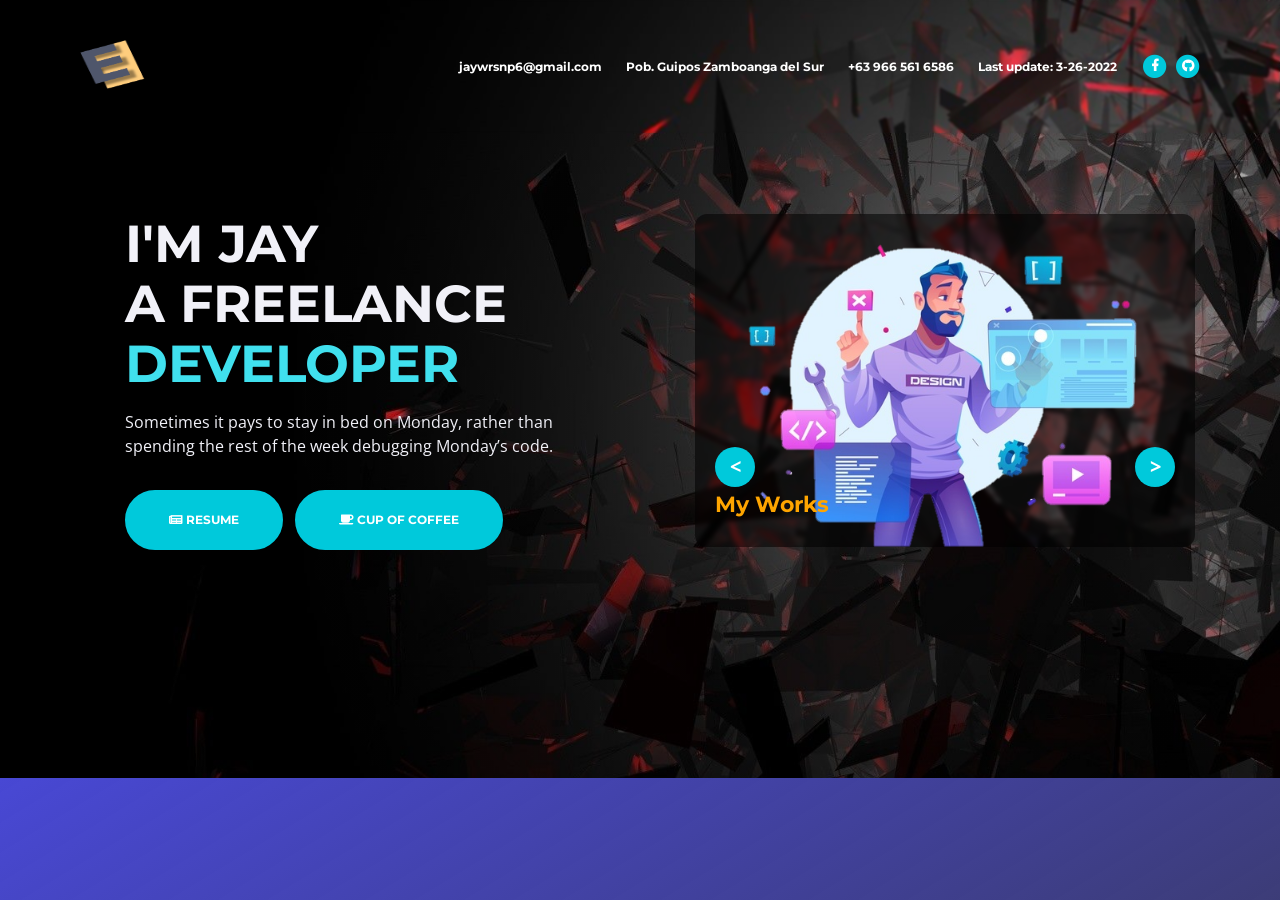
==== commit 34dcbbc0: "asdasasdas" ====
--- a/index.html
+++ b/index.html
@@ -120,7 +120,7 @@
                 <div class="row">
                     <div class="col-lg-6">
                         <div class="text-container">
-                            <h1>I'M JAY <br>A FREELANCE <span id="js-rotating">WEB DEVELOPER, ANIMATOR</span></h1>
+                            <h1>I'M JAY <br>A FREELANCE <span id="js-rotating">DEVELOPER, ANIMATOR</span></h1>
                             <p class="p-large">Sometimes it pays to stay in bed on Monday, rather than spending the rest of the week debugging Monday’s code.</p>
                             <a class="btn-solid-lg page-scroll" href="#" id="myBtnUpdate"><i
                                     class="fa fa-newspaper"></i>
--- a/css/slider.css
+++ b/css/slider.css
@@ -10,11 +10,11 @@
   }
   
   .carousel .carousel__item img {
-    backdrop-filter: blur(1px) saturate(180%);
-    -webkit-backdrop-filter: blur(1px) saturate(180%);
-    background-color: rgba(0, 0, 0, 0.75);
+    backdrop-filter: blur(2px) saturate(171%);
+    -webkit-backdrop-filter: blur(2px) saturate(171%);
+    background-color: rgba(0, 0, 0, 0.54);
     border-radius: 12px;
-    border: 1px solid rgba(255, 255, 255, 0.125);
+   
     width: 100%;
     max-width: 800px;
     
@@ -22,13 +22,17 @@
 
   .text-block {
     position: absolute;
-    top: 0;
+    bottom: 0;
     right: 0;
     width: 100%;
     padding-left: 20px;
     padding-right: 20px;
     padding-top: 20px;
     padding-bottom: 20px;
+  }
+
+  .text-block h4{
+    color: orange;
   }
 
   .slider-view{
@@ -59,7 +63,7 @@
     width: 100%;
     justify-content: space-between;
     position: absolute;
-    bottom: 10px;
+    bottom: 40px;
     transform: translateY(-50%);
   }
   
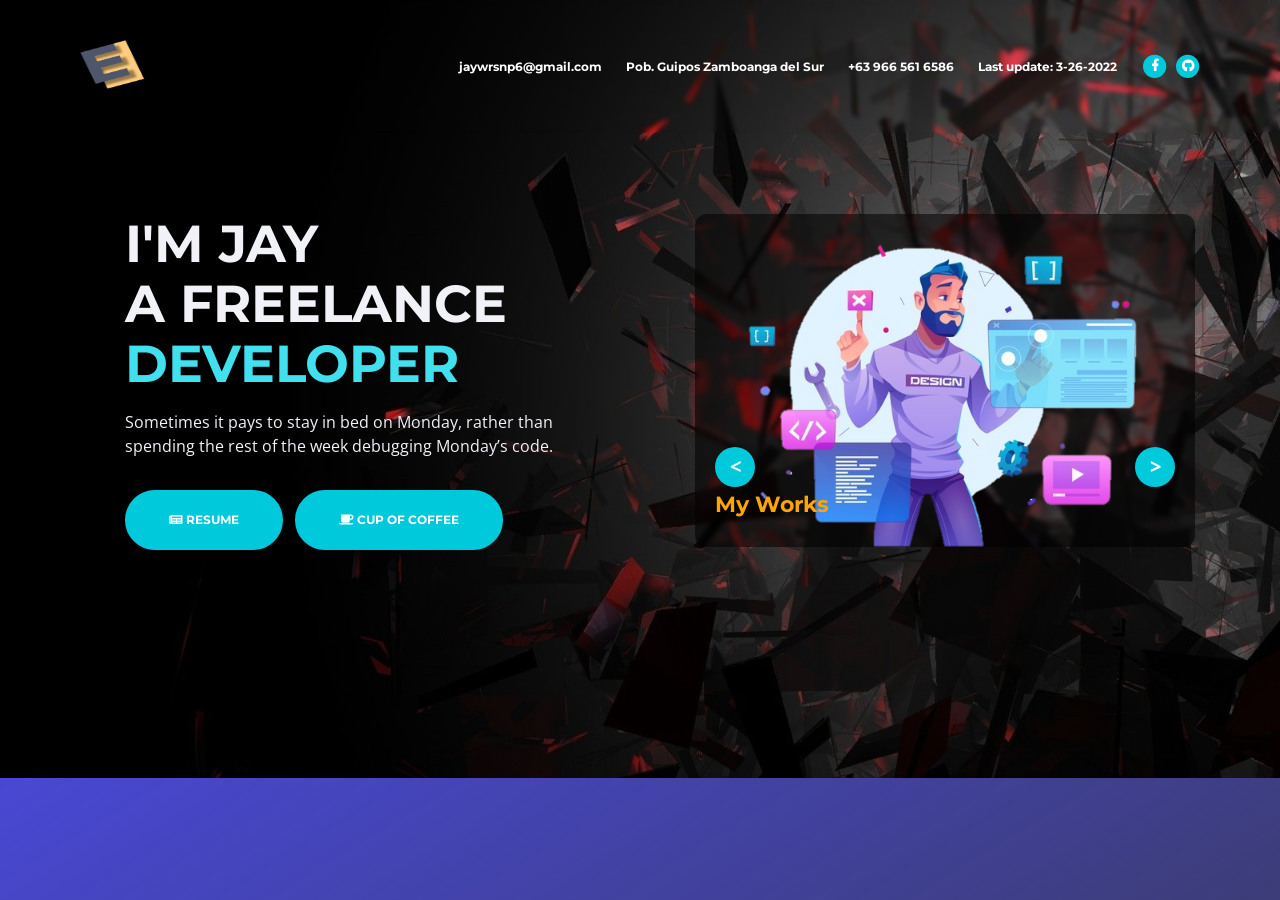
==== commit 3c41ff3e: "new" ====
--- a/index.html
+++ b/index.html
@@ -267,37 +267,121 @@
                 </div>
 
 
-                <div id="Django" class="tabcontent"> <br><br>
-                    <div class="container-all">
-                        <div class="container-gal">
-                            <img src="myWorks/works-idle/django.png" alt="">
-                        </div>
-
-                        <div class="container-gal">
-                            <img src="myWorks/works-idle/django.png" alt="">
-                        </div>
-
-                        <div class="container-gal">
-                            <img src="myWorks/works-idle/django.png" alt="">
-                        </div>
-                    </div>
+                <div id="Django" class="tabcontent">
+                    <br><br><br>
+                     <div class="whole-cards">
+                         <div class="flip-card">
+                             <div class="flip-card-inner">
+                               <div class="flip-card-front">
+                                 <img src="myWorks/python/django.png" alt="Avatar">
+                               </div>
+                               <div class="flip-card-back">
+                                 <h1 class="card-header-works">Online Complaint Management System</h1> 
+                                 <p class="card-text-works">My first django project on my Capstone subject.</p> 
+                               </div>
+                             </div>
+                         </div>
+ 
+                         <div class="flip-card">
+                             <div class="flip-card-inner">
+                               <div class="flip-card-front">
+                                <img src="myWorks/works-idle/django.png" alt="">
+                               </div>
+                               <div class="flip-card-back">
+                                 <h1 class="card-header-works">More projects coming..</h1> 
+                                 <p class="card-text-works"></p> 
+                               </div>
+                             </div>
+                         </div>
+
+                         <div class="flip-card">
+                            <div class="flip-card-inner">
+                              <div class="flip-card-front">
+                               <img src="myWorks/works-idle/django.png" alt="">
+                              </div>
+                              <div class="flip-card-back">
+                                <h1 class="card-header-works">More projects coming..</h1> 
+                                <p class="card-text-works"></p> 
+                              </div>
+                            </div>
+                        </div>
+                        <div class="flip-card">
+                            <div class="flip-card-inner">
+                              <div class="flip-card-front">
+                               <img src="myWorks/works-idle/django.png" alt="">
+                              </div>
+                              <div class="flip-card-back">
+                                <h1 class="card-header-works">More projects coming..</h1> 
+                                <p class="card-text-works"></p> 
+                              </div>
+                            </div>
+                        </div>
+                        <div class="flip-card">
+                            <div class="flip-card-inner">
+                              <div class="flip-card-front">
+                               <img src="myWorks/works-idle/django.png" alt="">
+                              </div>
+                              <div class="flip-card-back">
+                                <h1 class="card-header-works">More projects coming..</h1> 
+                                <p class="card-text-works"></p> 
+                              </div>
+                            </div>
+                        </div>
+                     </div> 
                 </div>
 
-                <div id="React" class="tabcontent"> <br><br>
-                    <div class="container-all">
-                        <div class="container-gal">
-                            <img src="myWorks/works-idle/react.png" alt="">
-                        </div>
-
-                        <div class="container-gal">
-                            <img src="myWorks/works-idle/react.png" alt="">
-                        </div>
-
-                        <div class="container-gal">
-                            <img src="myWorks/works-idle/react.png" alt="">
-                        </div>
-                    </div>
-                </div>
+
+
+                <div id="React" class="tabcontent">
+                    <br><br><br>
+                     <div class="whole-cards">
+                         <div class="flip-card">
+                             <div class="flip-card-inner">
+                               <div class="flip-card-front">
+                                <img src="myWorks/works-idle/react.png" alt="">
+                               </div>
+                               <div class="flip-card-back">
+                                 <h1 class="card-header-works">More projects coming..</h1> 
+                                 <p class="card-text-works"></p> 
+                               </div>
+                             </div>
+                         </div>
+
+                         <div class="flip-card">
+                            <div class="flip-card-inner">
+                              <div class="flip-card-front">
+                               <img src="myWorks/works-idle/react.png" alt="">
+                              </div>
+                              <div class="flip-card-back">
+                                <h1 class="card-header-works">More projects coming..</h1> 
+                                <p class="card-text-works"></p> 
+                              </div>
+                            </div>
+                        </div>
+                        <div class="flip-card">
+                            <div class="flip-card-inner">
+                              <div class="flip-card-front">
+                               <img src="myWorks/works-idle/react.png" alt="">
+                              </div>
+                              <div class="flip-card-back">
+                                <h1 class="card-header-works">More projects coming..</h1> 
+                                <p class="card-text-works"></p> 
+                              </div>
+                            </div>
+                        </div>
+                        <div class="flip-card">
+                            <div class="flip-card-inner">
+                              <div class="flip-card-front">
+                               <img src="myWorks/works-idle/react.png" alt="">
+                              </div>
+                              <div class="flip-card-back">
+                                <h1 class="card-header-works">More projects coming..</h1> 
+                                <p class="card-text-works"></p> 
+                              </div>
+                            </div>
+                        </div>
+                     </div> 
+                 </div>
 
                 <div id="HTML" class="tabcontent"><br><br>
                         <div class="whole-cards">
--- a/css/slider.css
+++ b/css/slider.css
@@ -14,7 +14,6 @@
     -webkit-backdrop-filter: blur(2px) saturate(171%);
     background-color: rgba(0, 0, 0, 0.54);
     border-radius: 12px;
-   
     width: 100%;
     max-width: 800px;
     
--- a/css/modal.css
+++ b/css/modal.css
@@ -42,7 +42,7 @@
 .modal p{
   font-size: 20px;
 }
-
+ 
 /* Modal Content */
 .modal-content {
   position: relative;
@@ -50,7 +50,7 @@
   -webkit-backdrop-filter: blur(10px) saturate(200%);
   background-color: rgba(48, 48, 173, 0.096);
   border-radius: 12px;
-  border: 1px solid rgba(255, 145, 0, 0.644);
+  border: 1px solid #00c9db;
   margin: auto;
   padding: 0;
   width: 90%;
--- a/css/styles.css
+++ b/css/styles.css
@@ -202,9 +202,9 @@
 
 
 .navbar-custom {
-	backdrop-filter: blur(1px) saturate(180%);
-    -webkit-backdrop-filter: blur(1px) saturate(180%);
-    background-color: rgba(0, 0, 0, 0.75);
+	backdrop-filter: blur(2px) saturate(171%);
+    -webkit-backdrop-filter: blur(2px) saturate(171%);
+    background-color: rgba(0, 0, 0, 0.54);
 	box-shadow: 0 0.0625rem 0.375rem 0 rgba(0, 0, 0, 0.1);
 	font: 700 0.75rem/2rem "Montserrat", sans-serif;
 	transition: all 0.2s;
@@ -267,9 +267,9 @@
 	margin-top: 0;
 	border: none;
 	border-radius: 0.25rem;
-	backdrop-filter: blur(1px) saturate(180%);
-    -webkit-backdrop-filter: blur(1px) saturate(180%);
-    background-color: rgba(0, 0, 0, 0.75);
+	backdrop-filter: blur(2px) saturate(171%);
+    -webkit-backdrop-filter: blur(2px) saturate(171%);
+    background-color: rgba(0, 0, 0, 0.54);
 }
 
 .navbar-custom .dropdown-item {
@@ -278,9 +278,9 @@
 }
 
 .navbar-custom .dropdown-item:hover {
-	backdrop-filter: blur(1px) saturate(180%);
-    -webkit-backdrop-filter: blur(1px) saturate(180%);
-    background-color: rgba(0, 0, 0, 0.75);
+	backdrop-filter: blur(2px) saturate(171%);
+    -webkit-backdrop-filter: blur(2px) saturate(171%);
+    background-color: rgba(0, 0, 0, 0.54);
 }
 
 .navbar-custom .dropdown-item .item-text {
@@ -422,9 +422,9 @@
 	.navbar-custom.top-nav-collapse {
 		padding: 0.5rem 1.5rem 0.5rem 2rem;
 		box-shadow: 0 0.0625rem 0.375rem 0 rgba(0, 0, 0, 0.1);
-		backdrop-filter: blur(1px) saturate(180%);
-    -webkit-backdrop-filter: blur(1px) saturate(180%);
-    background-color: rgba(0, 0, 0, 0.75);
+		backdrop-filter: blur(2px) saturate(171%);
+    -webkit-backdrop-filter: blur(2px) saturate(171%);
+    background-color: rgba(0, 0, 0, 0.54);
 	}
 
 	.navbar-custom.top-nav-collapse .navbar-brand.logo-text {
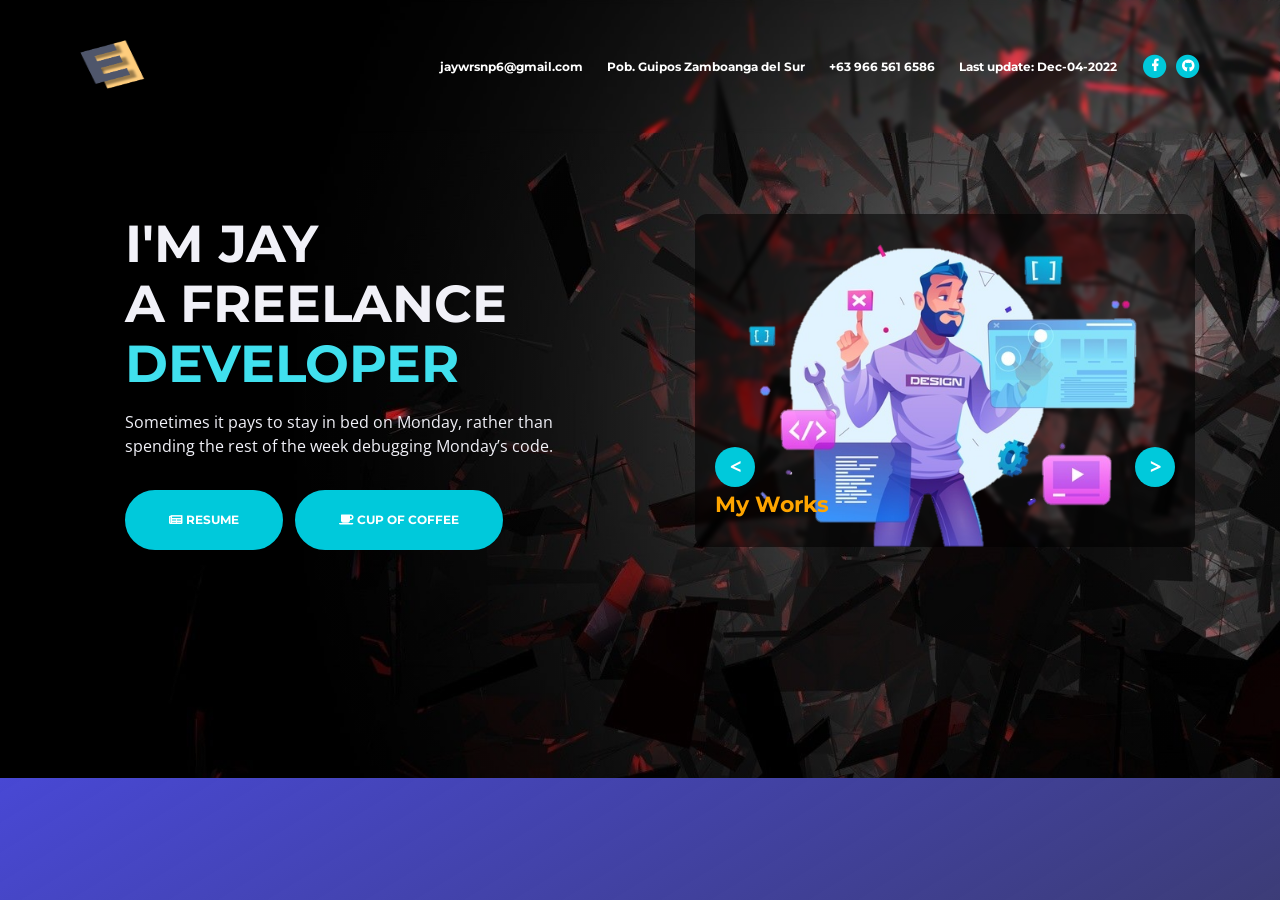
==== commit 1d5c8e1d: "december added" ====
--- a/index.html
+++ b/index.html
@@ -91,7 +91,7 @@
                     <a class="nav-link page-scroll">+63 966 561 6586</a>
                 </li>
                 <li class="nav-item">
-                    <a class="nav-link page-scroll">Last update: 3-26-2022</a>
+                    <a class="nav-link page-scroll">Last update: Dec-04-2022</a>
                 </li>
             </ul>
             <span class="nav-item social-icons">
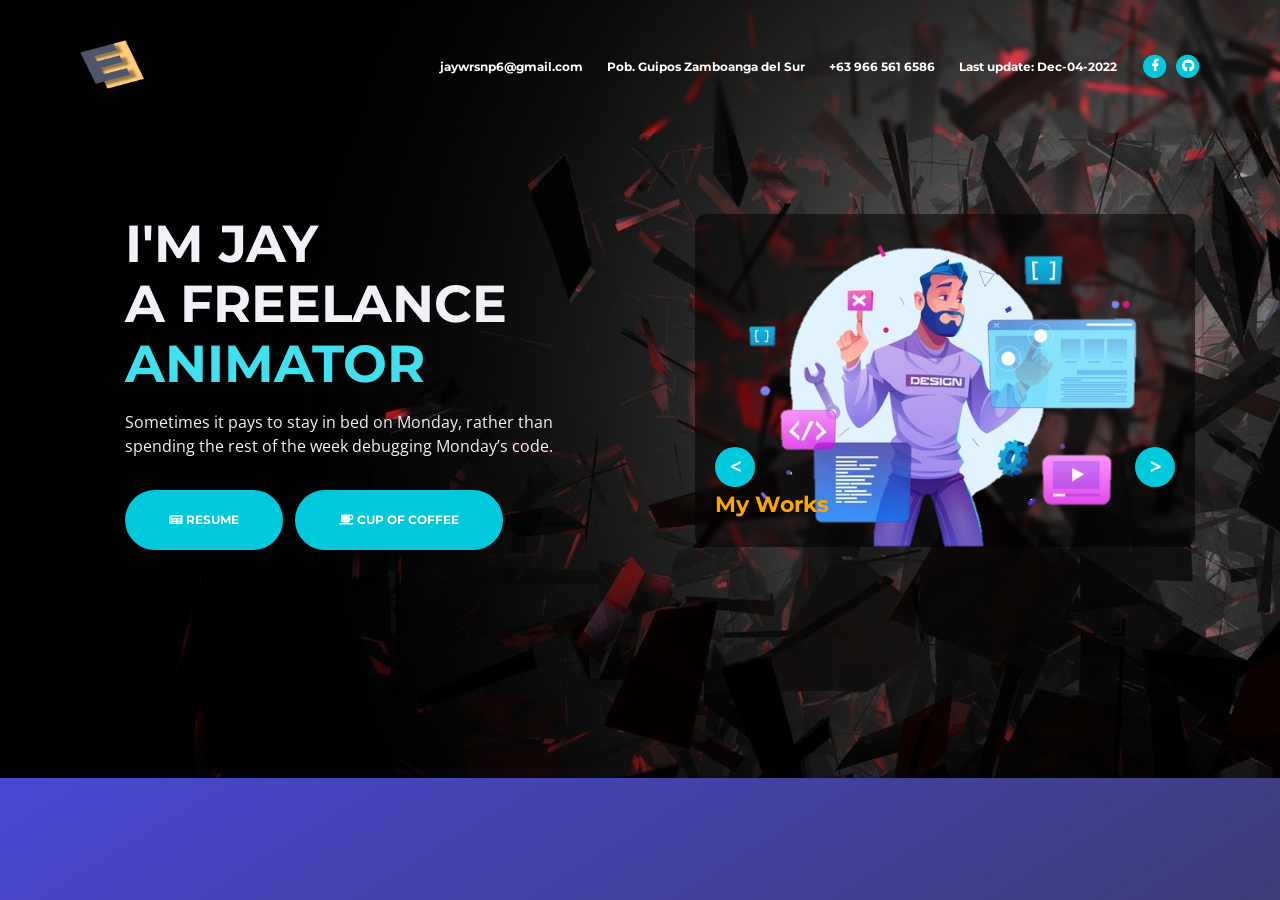
==== commit 9980a49d: "new" ====
--- a/index.html
+++ b/index.html
@@ -277,7 +277,7 @@
                                </div>
                                <div class="flip-card-back">
                                  <h1 class="card-header-works">Online Complaint Management System</h1> 
-                                 <p class="card-text-works">My first django project on my Capstone subject.</p> 
+                                 <p class="card-text-works">My first django on my Solo-Capstone project as a student.</p> 
                                </div>
                              </div>
                          </div>
@@ -392,7 +392,7 @@
                                   </div>
                                   <div class="flip-card-back">
                                     <h1 class="card-header-works">WEB-BASED Government E-form</h1> 
-                                    <p class="card-text-works">This webapp i make back when I was a College Student.</p> 
+                                    <p class="card-text-works">School Project.</p> 
                                   </div>
                                 </div>
                             </div>
@@ -404,7 +404,7 @@
                                   </div>
                                   <div class="flip-card-back">
                                     <h1 class="card-header-works">WEB-BASED Learning Materials</h1> 
-                                    <p class="card-text-works">This webapp i made for my School project back when I was a College Student.</p> 
+                                    <p class="card-text-works">School Project.</p> 
                                   </div>
                                 </div>
                             </div>
@@ -416,7 +416,7 @@
                                   </div>
                                   <div class="flip-card-back">
                                     <h1 class="card-header-works">WEB-BASED SPOTMAP</h1> 
-                                    <p class="card-text-works">This webapp i make back when I was a College Student.</p> 
+                                    <p class="card-text-works">School Project.</p> 
                                   </div>
                                 </div>
                             </div>
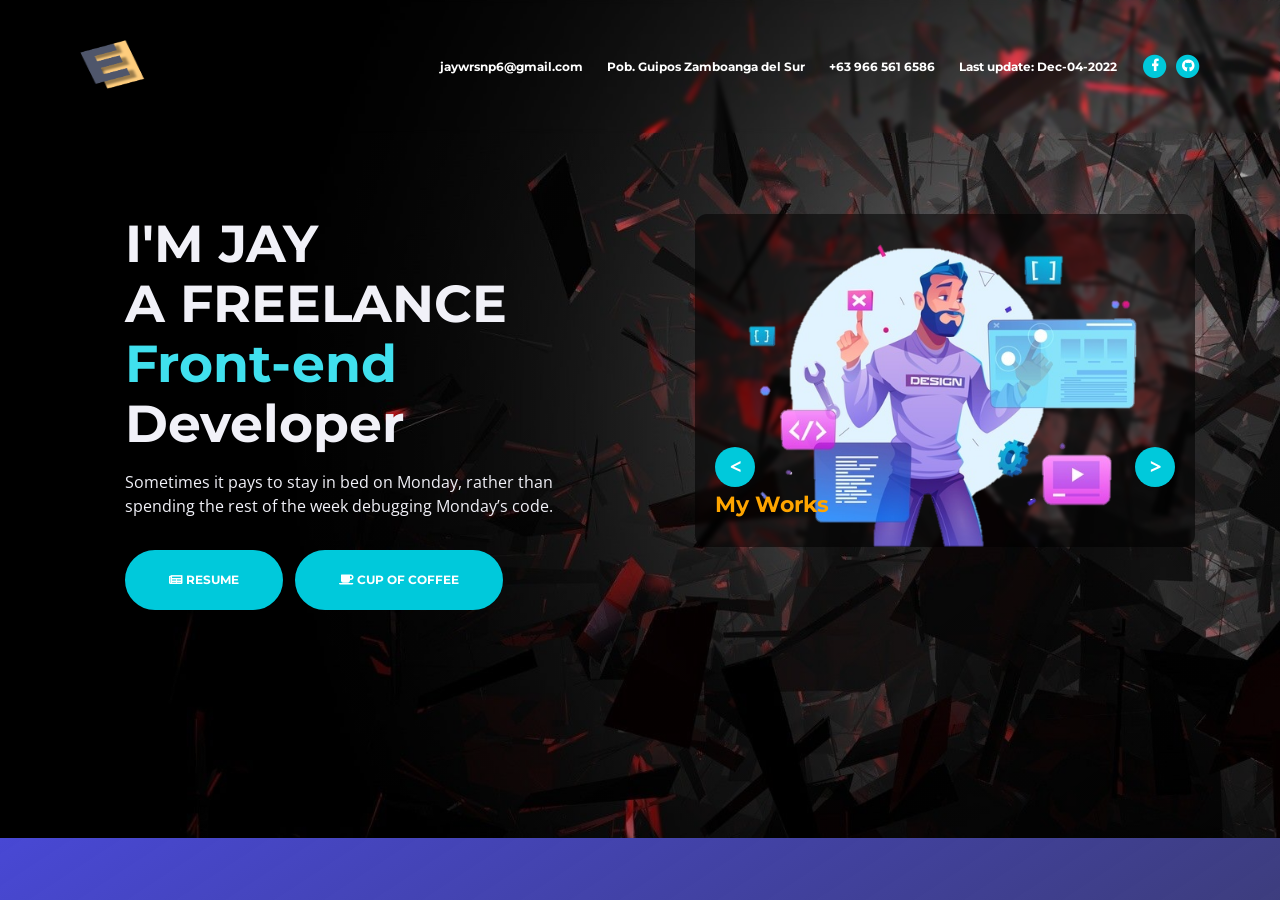
==== commit 0ba57e35: "sad" ====
--- a/index.html
+++ b/index.html
@@ -120,7 +120,7 @@
                 <div class="row">
                     <div class="col-lg-6">
                         <div class="text-container">
-                            <h1>I'M JAY <br>A FREELANCE <span id="js-rotating">DEVELOPER, ANIMATOR</span></h1>
+                            <h1>I'M JAY <br>A FREELANCE <span id="js-rotating">Front-end, Back-end</span> Developer</h1>
                             <p class="p-large">Sometimes it pays to stay in bed on Monday, rather than spending the rest of the week debugging Monday’s code.</p>
                             <a class="btn-solid-lg page-scroll" href="#" id="myBtnUpdate"><i
                                     class="fa fa-newspaper"></i>
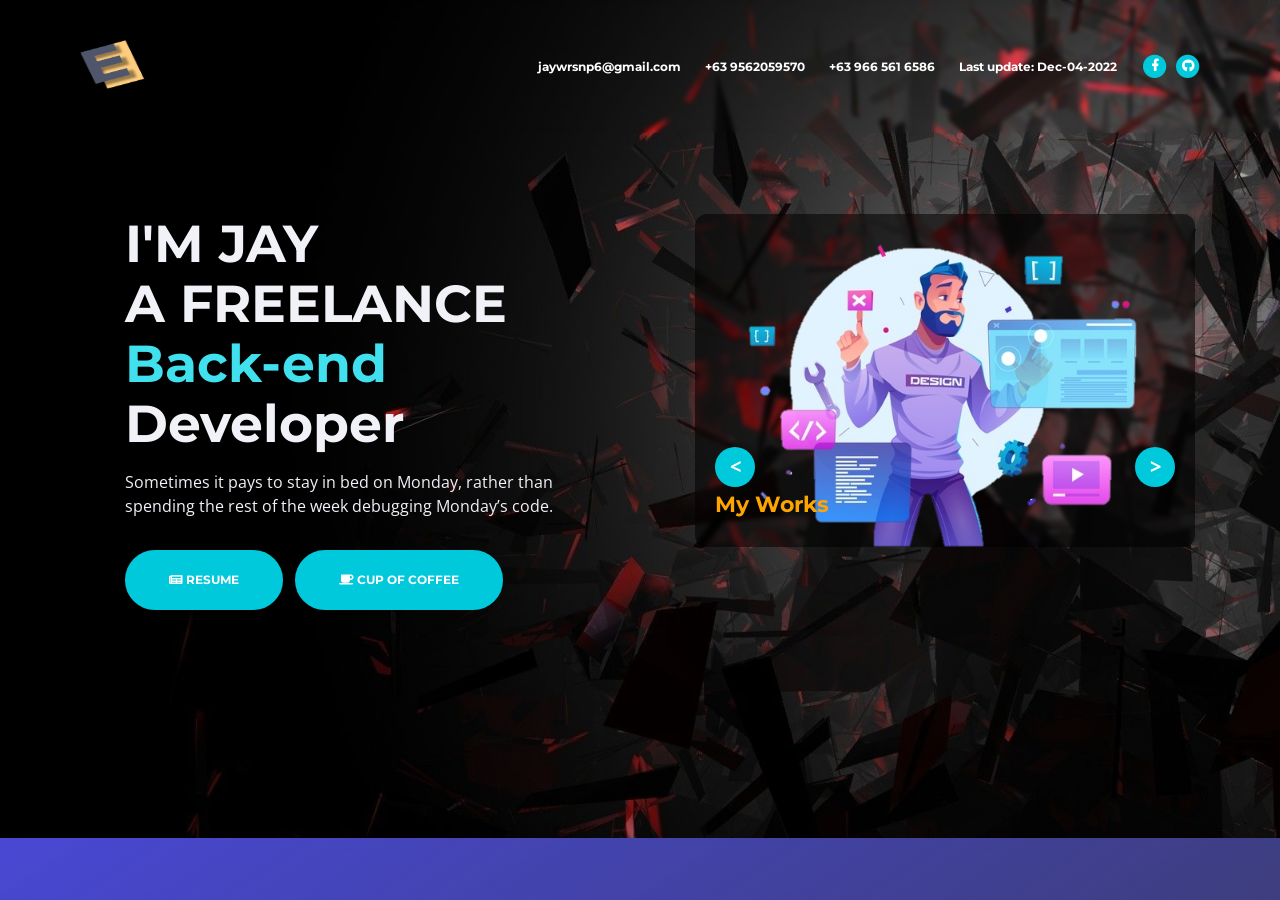
==== commit 1ab1571a: "new" ====
--- a/index.html
+++ b/index.html
@@ -85,7 +85,7 @@
                     <a class="nav-link page-scroll">jaywrsnp6@gmail.com<span class="sr-only">(current)</span></a>
                 </li>
                 <li class="nav-item">
-                    <a class="nav-link page-scroll">Pob. Guipos Zamboanga del Sur</a>
+                    <a class="nav-link page-scroll">+63 9562059570</a>
                 </li>
                 <li class="nav-item">
                     <a class="nav-link page-scroll">+63 966 561 6586</a>
